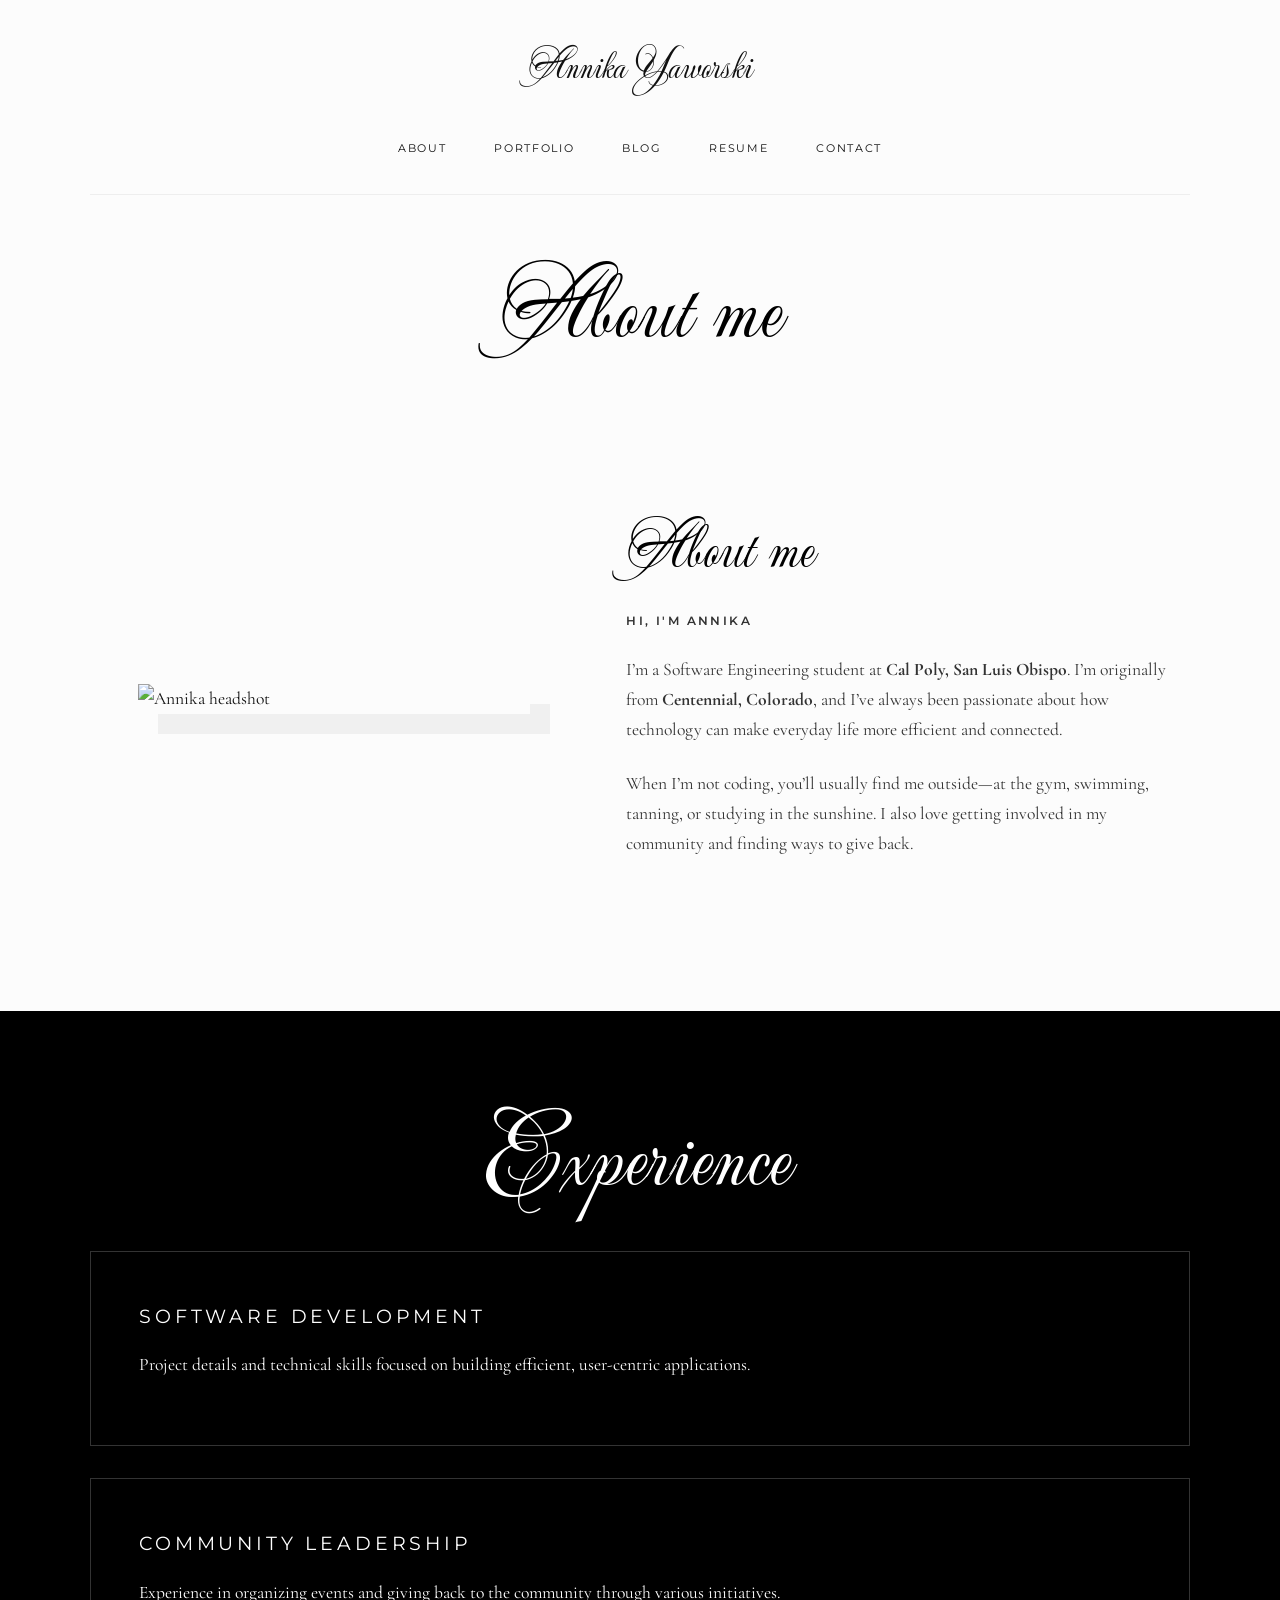
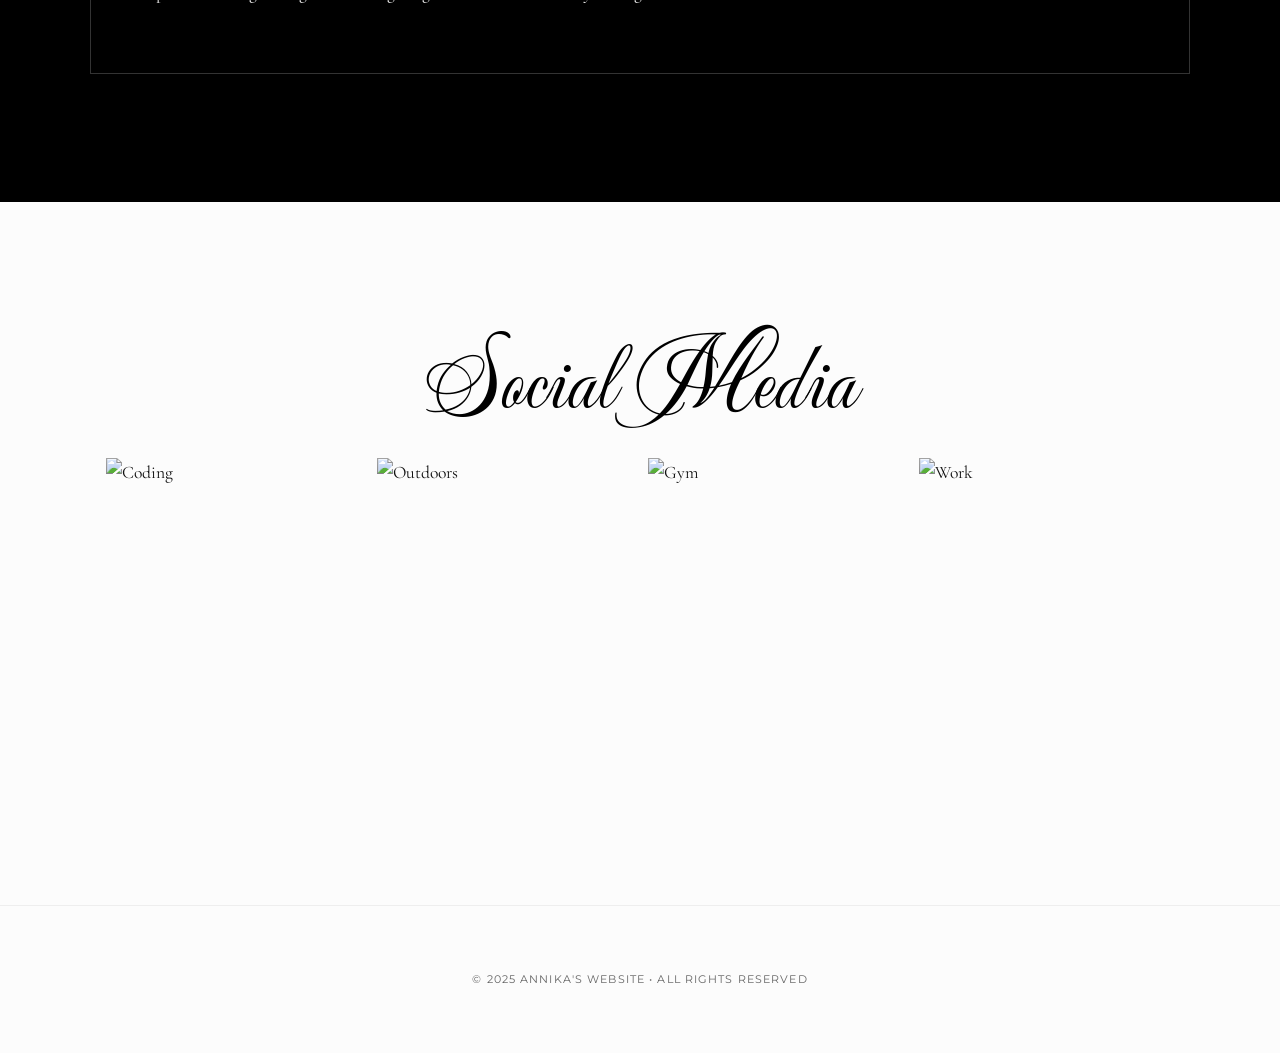
==== index.html @ 97a9dc64 "Complete website redesign with editorial aesthetic and content polish" ====
<!DOCTYPE html>
<html lang="en">

<head>
  <meta charset="utf-8" />
  <title>Annika's Website — Home</title>
  <meta name="viewport" content="width=device-width, initial-scale=1" />

  <!-- Fonts (optional) -->
  <link
    href="https://fonts.googleapis.com/css2?family=Playfair+Display:wght@400;600;700&family=Manrope:wght@400;600&display=swap"
    rel="stylesheet">
  <!-- Your site styles -->
  <link rel="stylesheet" href="styles.css">
</head>

<body>
  <nav class="navbar" aria-label="Primary">
    <a href="index.html" class="logo">Annika Yaworski</a>
    <ul class="nav-list">
      <li><a href="index.html" aria-current="page">About</a></li>
      <li><a href="portfolio.html">Portfolio</a></li>
      <li><a href="blog.html">Blog</a></li>
      <li><a href="resume.html">Resume</a></li>
      <li><a href="contact.html">Contact</a></li>
    </ul>
  </nav>

  <main>
    <header class="hero">
      <h1 class="script-text">About me</h1>
    </header>

    <section class="about-grid">
      <div class="img-stack">
        <img src="profile photo.png" alt="Annika headshot">
      </div>
      <div class="about-content">
        <h2 class="script-text" style="font-size: 4rem;">About me</h2>
        <p class="caps-label">HI, I'M ANNIKA</p>
        <p>
          I’m a Software Engineering student at <strong>Cal Poly, San Luis Obispo</strong>.
          I’m originally from <strong>Centennial, Colorado</strong>, and I’ve always been passionate about how
          technology can make everyday life more efficient and connected.
        </p>
        <p>
          When I’m not coding, you’ll usually find me outside—at the gym, swimming,
          tanning, or studying in the sunshine. I also love getting involved in my
          community and finding ways to give back.
        </p>
      </div>
    </section>

    <section class="dark-section">
      <div class="dark-section-inner">
        <h2 class="script-text" style="color: #fff; margin-bottom: 3rem;">Experience</h2>

        <div class="client-block">
          <h3>Software Development</h3>
          <p>Project details and technical skills focused on building efficient, user-centric applications.</p>
        </div>

        <div class="client-block">
          <h3>Community Leadership</h3>
          <p>Experience in organizing events and giving back to the community through various initiatives.</p>
        </div>
      </div>
    </section>

    <section>
      <h2 class="script-text" style="text-align: center; margin-bottom: 2rem;">Social Media</h2>
      <div class="social-grid">
        <img src="https://images.unsplash.com/photo-1517694712202-14dd9538aa97?w=500&auto=format&fit=crop" alt="Coding">
        <img src="https://images.unsplash.com/photo-1507525428034-b723cf961d3e?w=500&auto=format&fit=crop"
          alt="Outdoors">
        <img src="https://images.unsplash.com/photo-1544367567-0f2fcb009e0b?w=500&auto=format&fit=crop" alt="Gym">
        <img src="https://images.unsplash.com/photo-1441986300917-64674bd600d8?w=500&auto=format&fit=crop" alt="Work">
      </div>
    </section>
  </main>

  <footer>
    © 2025 Annika's Website • All Rights Reserved
  </footer>
</body>

</html>
---- styles.css ----
@import url('https://fonts.googleapis.com/css2?family=Cormorant+Garamond:ital,wght@0,300;0,400;0,600;1,400&family=Mea+Culpa&family=Montserrat:wght@300;400;600&display=swap');

:root {
  --bg: #fcfcfc;
  --fg: #111111;
  --muted: #666666;
  --accent: #000000;
  --border: #eeeeee;
  --font-serif: 'Cormorant Garamond', serif;
  --font-script: 'Mea Culpa', cursive;
  --font-sans: 'Montserrat', sans-serif;
  --max-w: 1100px;
}

* {
  box-sizing: border-box;
}

body {
  margin: 0;
  background: var(--bg);
  color: var(--fg);
  font-family: var(--font-serif);
  font-size: 1.1rem;
  line-height: 1.7;
  -webkit-font-smoothing: antialiased;
}

h1, h2, h3, h4 {
  font-weight: 400;
  margin: 0;
}

/* Typography Utilities */
.script-text {
  font-family: var(--font-script);
  font-size: 6rem;
  line-height: 1;
  color: var(--accent);
}

.caps-label {
  font-family: var(--font-sans);
  text-transform: uppercase;
  letter-spacing: 0.2em;
  font-size: 0.75rem;
  font-weight: 600;
  color: var(--muted);
}

/* Navigation */
.navbar {
  max-width: var(--max-w);
  margin: 0 auto;
  padding: 2rem 1rem;
  display: flex;
  flex-direction: column;
  align-items: center;
  gap: 2rem;
  border-bottom: 1px solid var(--border);
}

.logo {
  font-family: var(--font-script);
  font-size: 2.5rem;
  text-decoration: none;
  color: var(--fg);
}

.nav-list {
  list-style: none;
  display: flex;
  gap: 3rem;
  margin: 0;
  padding: 0;
}

.nav-list a {
  text-decoration: none;
  font-family: var(--font-sans);
  text-transform: uppercase;
  font-size: 0.7rem;
  letter-spacing: 0.15em;
  color: var(--fg);
  transition: opacity 0.3s;
}

.nav-list a:hover {
  opacity: 0.6;
}

/* Layout */
main {
  max-width: var(--max-w);
  margin: 0 auto;
  padding: 4rem 1rem;
}

section {
  margin-bottom: 8rem;
}

/* Hero / Header Section */
.hero {
  text-align: center;
  margin-bottom: 10rem;
}

.hero .script-text {
  display: block;
  margin-bottom: 1rem;
}

/* About Section */
.about-grid {
  display: grid;
  grid-template-columns: 1fr 1.2fr;
  gap: 4rem;
  align-items: center;
}

.img-stack {
  position: relative;
  padding: 2rem;
}

.img-stack img {
  width: 100%;
  height: auto;
  display: block;
  box-shadow: 20px 20px 0 #f0f0f0;
}

.about-content h2 {
  font-size: 2.5rem;
  margin-bottom: 2rem;
}

.about-content p {
  margin-bottom: 1.5rem;
  color: #333;
}

/* High Contrast Blocks (Clients) */
.dark-section {
  background: #000;
  color: #fff;
  padding: 6rem 1rem;
  margin-left: calc(-50vw + 50%);
  margin-right: calc(-50vw + 50%);
  width: 100vw;
}

.dark-section-inner {
  max-width: var(--max-w);
  margin: 0 auto;
  text-align: center;
}

.client-block {
  border: 1px solid #333;
  padding: 3rem;
  margin-bottom: 2rem;
  text-align: left;
}

.client-block h3 {
  font-family: var(--font-sans);
  text-transform: uppercase;
  letter-spacing: 0.2em;
  font-size: 1.2rem;
  margin-bottom: 1rem;
}

/* Social Media Grid */
.social-grid {
  display: grid;
  grid-template-columns: repeat(4, 1fr);
  gap: 1rem;
}

.social-grid img {
  width: 100%;
  aspect-ratio: 1;
  object-fit: cover;
}

/* Footer */
footer {
  text-align: center;
  padding: 4rem 1rem;
  border-top: 1px solid var(--border);
  font-family: var(--font-sans);
  font-size: 0.7rem;
  letter-spacing: 0.1em;
  text-transform: uppercase;
  color: var(--muted);
}

@media (max-width: 768px) {
  .about-grid {
    grid-template-columns: 1fr;
  }
  .nav-list {
    gap: 1.5rem;
    flex-wrap: wrap;
    justify-content: center;
  }
  .script-text {
    font-size: 4rem;
  }
  .social-grid {
    grid-template-columns: repeat(2, 1fr);
  }
}
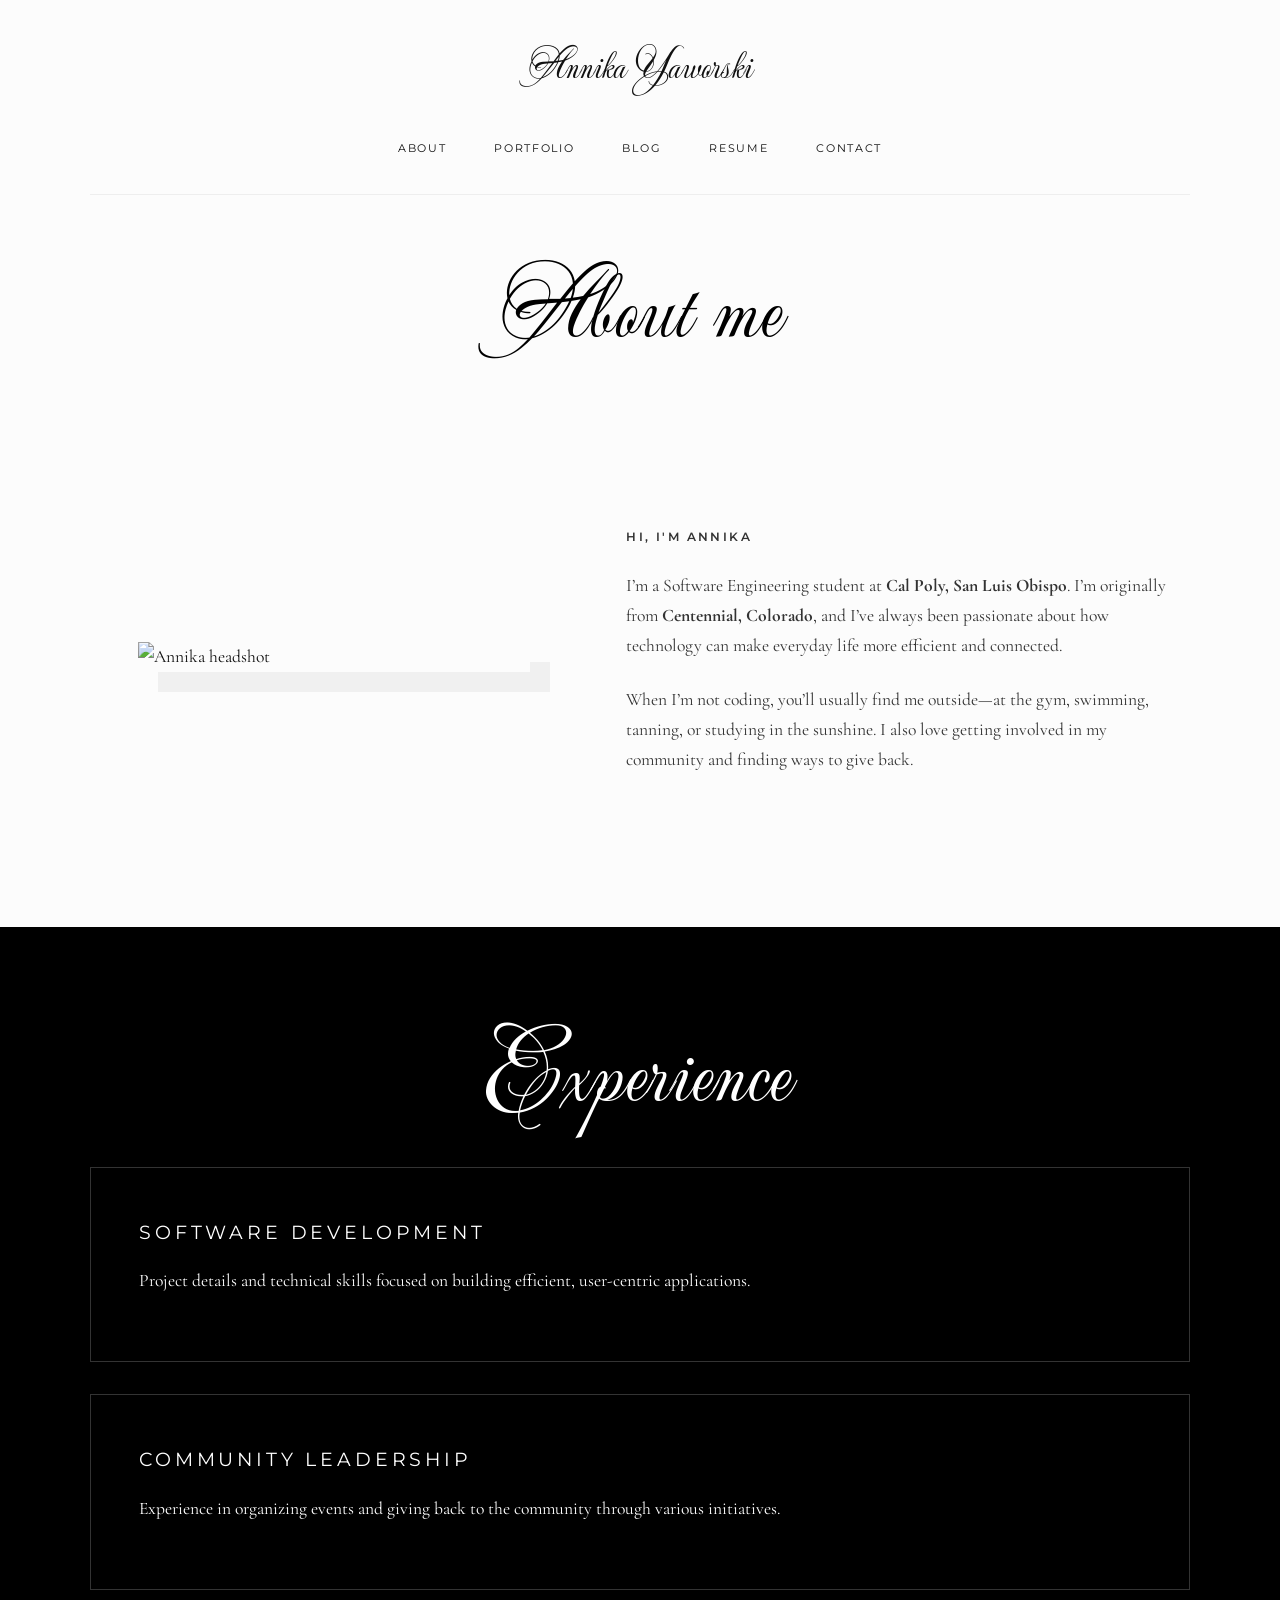
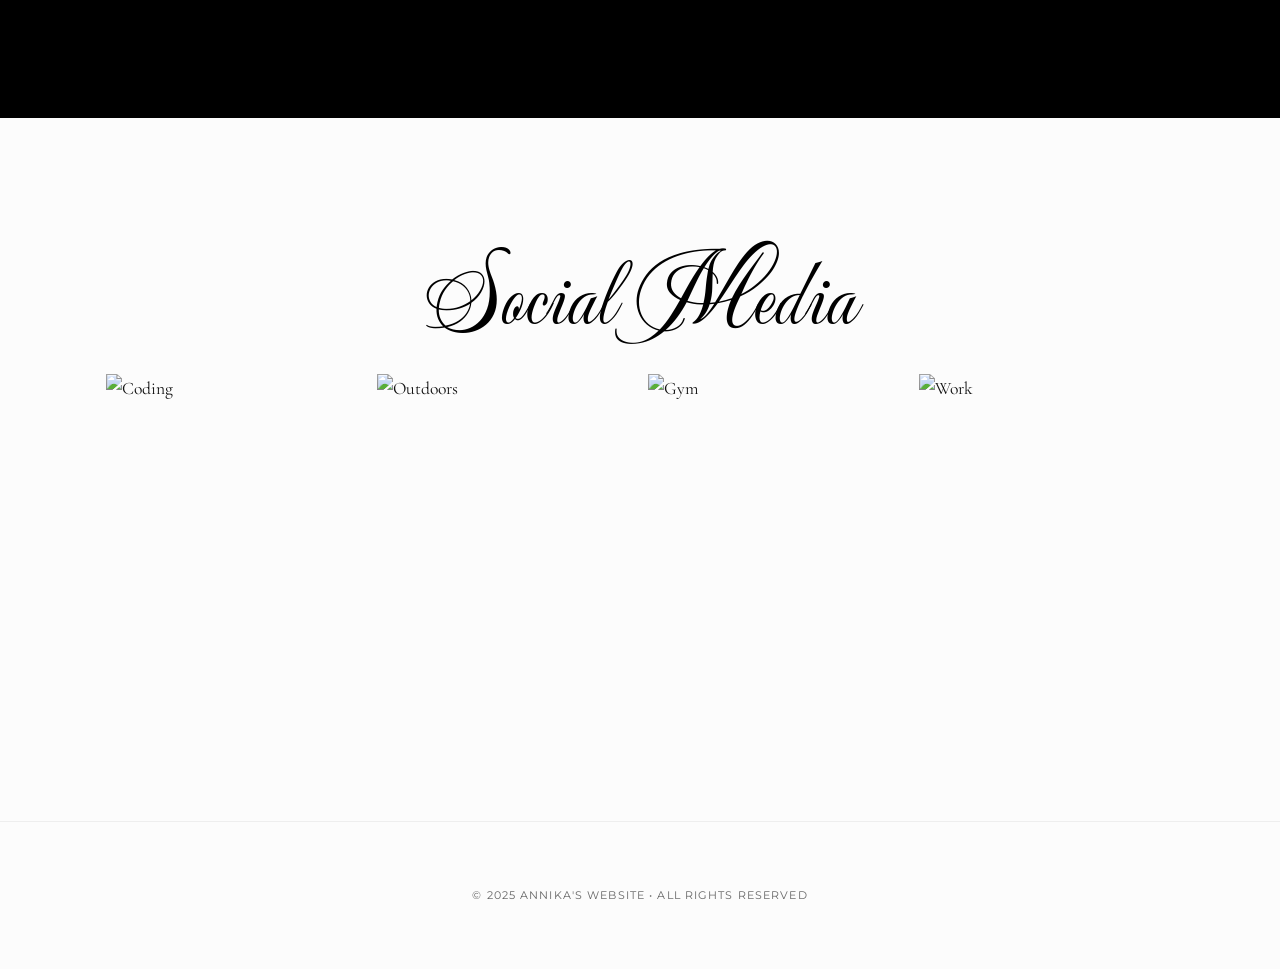
==== commit a9935d55: "Remove redundant About me subheader" ====
--- a/index.html
+++ b/index.html
@@ -36,7 +36,6 @@
         <img src="profile photo.png" alt="Annika headshot">
       </div>
       <div class="about-content">
-        <h2 class="script-text" style="font-size: 4rem;">About me</h2>
         <p class="caps-label">HI, I'M ANNIKA</p>
         <p>
           I’m a Software Engineering student at <strong>Cal Poly, San Luis Obispo</strong>.
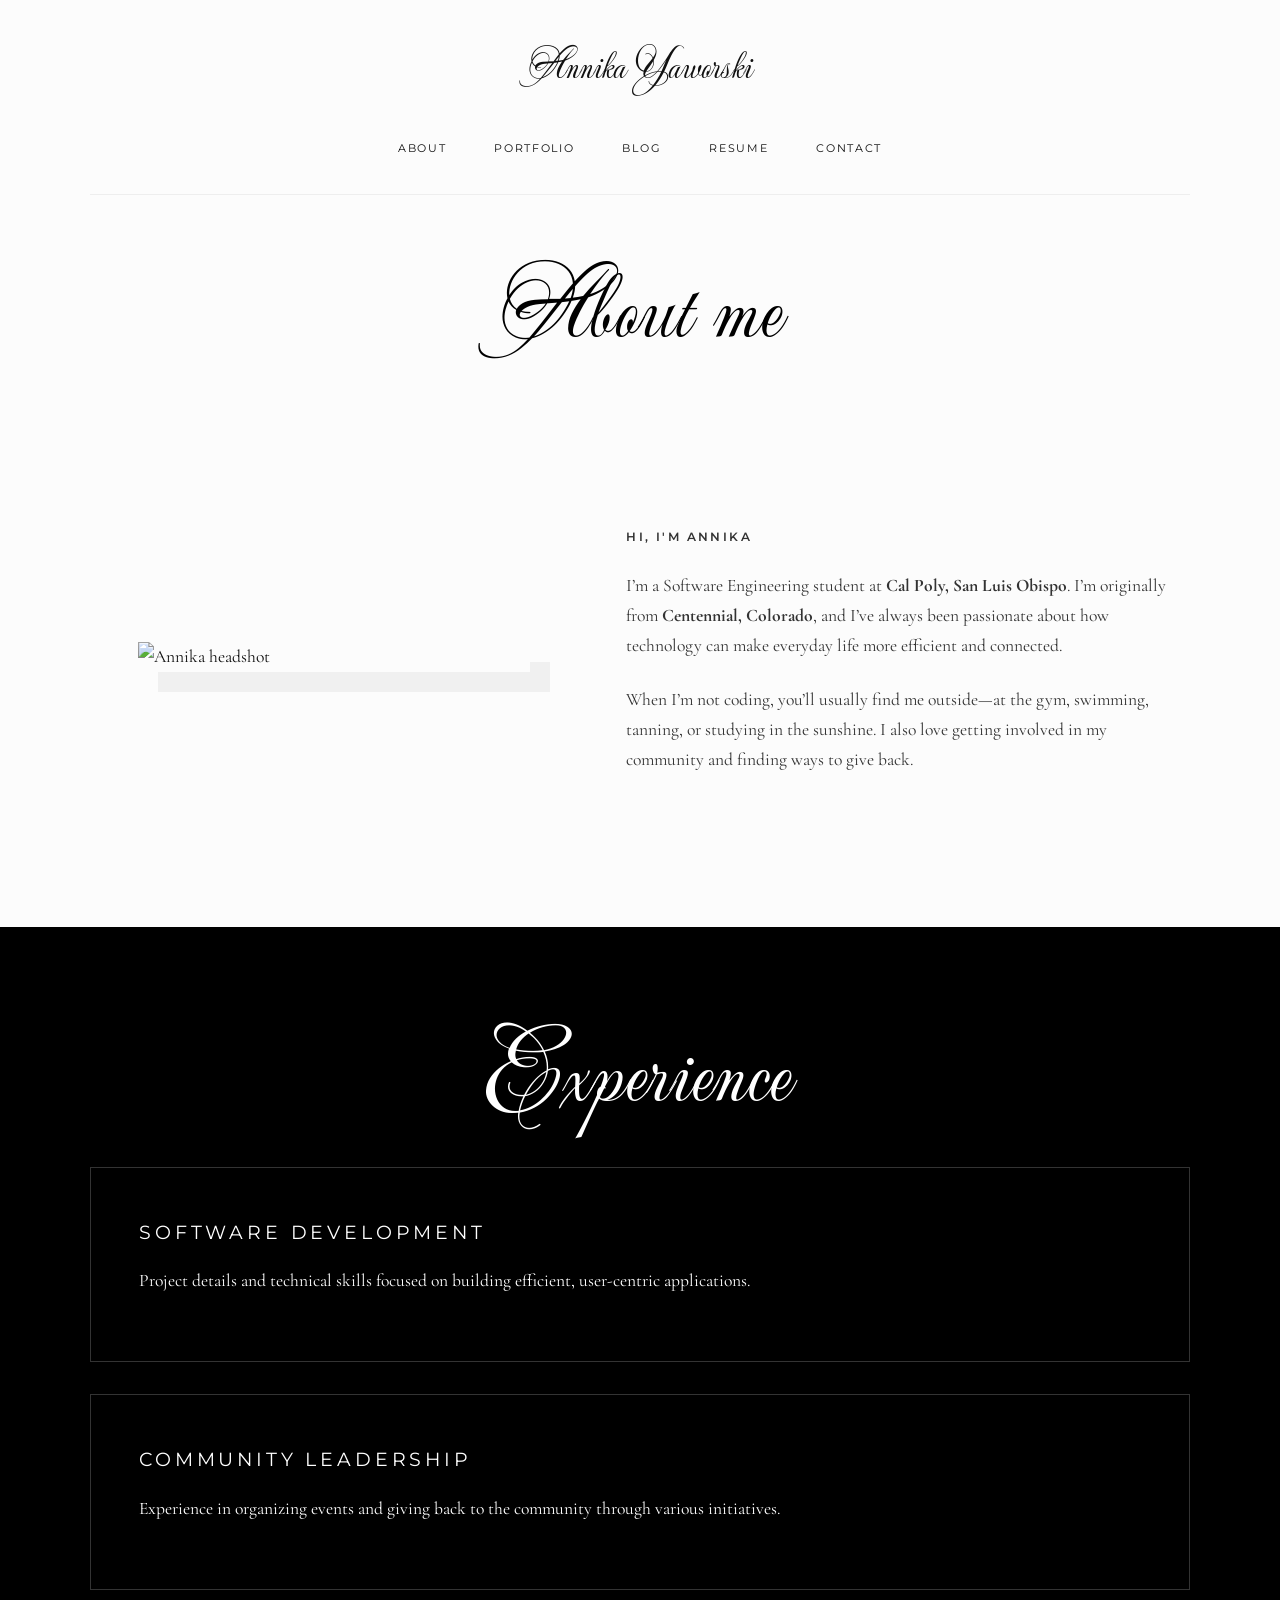
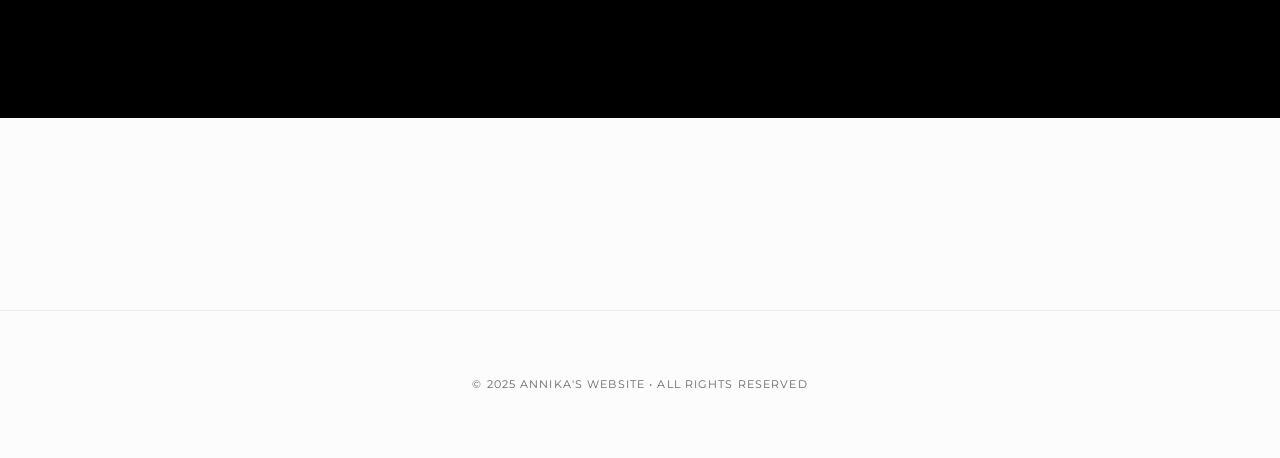
==== commit da4fe654: "Remove Social Media section from About Me" ====
--- a/index.html
+++ b/index.html
@@ -66,16 +66,7 @@
       </div>
     </section>
 
-    <section>
-      <h2 class="script-text" style="text-align: center; margin-bottom: 2rem;">Social Media</h2>
-      <div class="social-grid">
-        <img src="https://images.unsplash.com/photo-1517694712202-14dd9538aa97?w=500&auto=format&fit=crop" alt="Coding">
-        <img src="https://images.unsplash.com/photo-1507525428034-b723cf961d3e?w=500&auto=format&fit=crop"
-          alt="Outdoors">
-        <img src="https://images.unsplash.com/photo-1544367567-0f2fcb009e0b?w=500&auto=format&fit=crop" alt="Gym">
-        <img src="https://images.unsplash.com/photo-1441986300917-64674bd600d8?w=500&auto=format&fit=crop" alt="Work">
-      </div>
-    </section>
+
   </main>
 
   <footer>
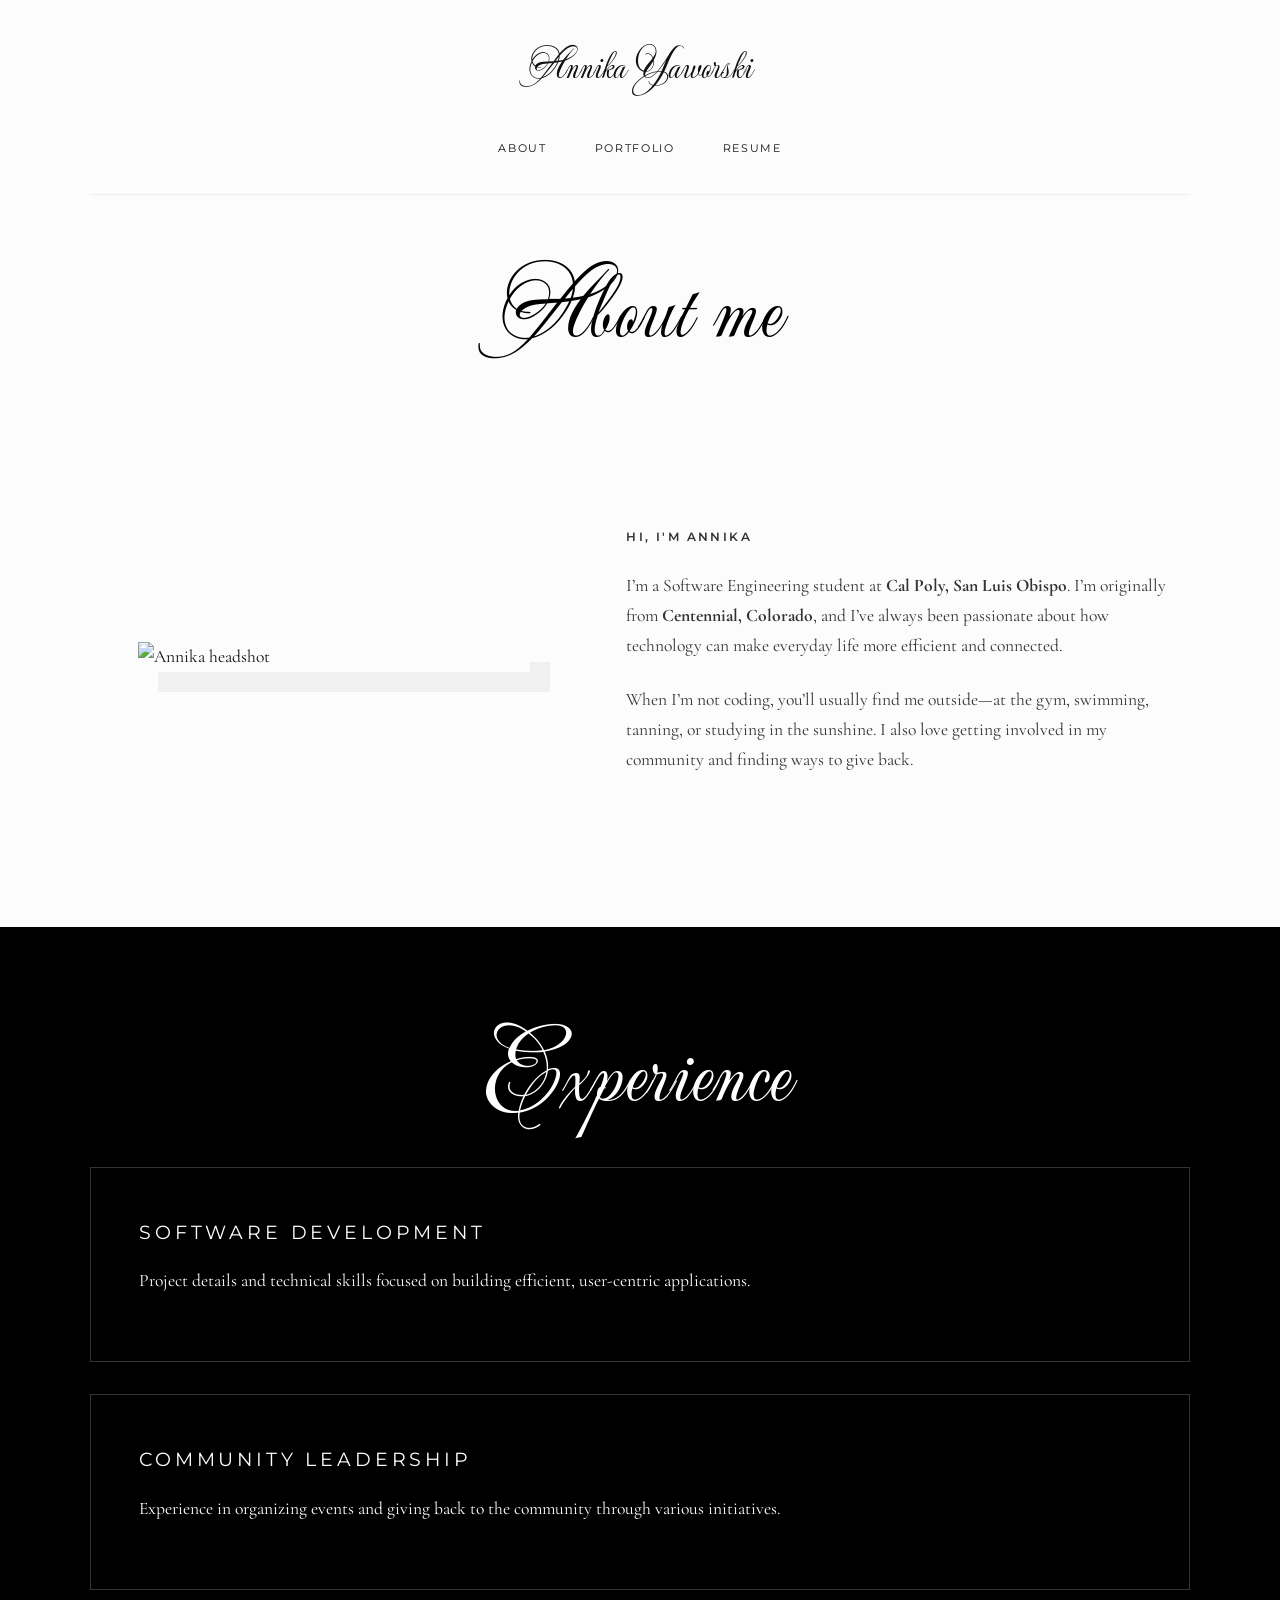
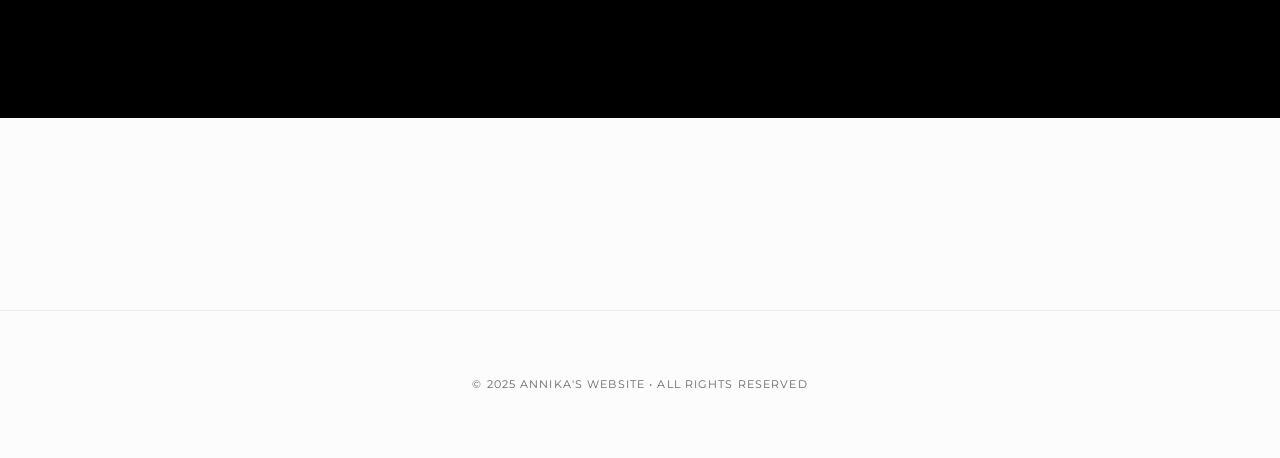
==== commit e3d73218: "Remove contact and blog pages" ====
--- a/index.html
+++ b/index.html
@@ -20,9 +20,7 @@
     <ul class="nav-list">
       <li><a href="index.html" aria-current="page">About</a></li>
       <li><a href="portfolio.html">Portfolio</a></li>
-      <li><a href="blog.html">Blog</a></li>
       <li><a href="resume.html">Resume</a></li>
-      <li><a href="contact.html">Contact</a></li>
     </ul>
   </nav>
 
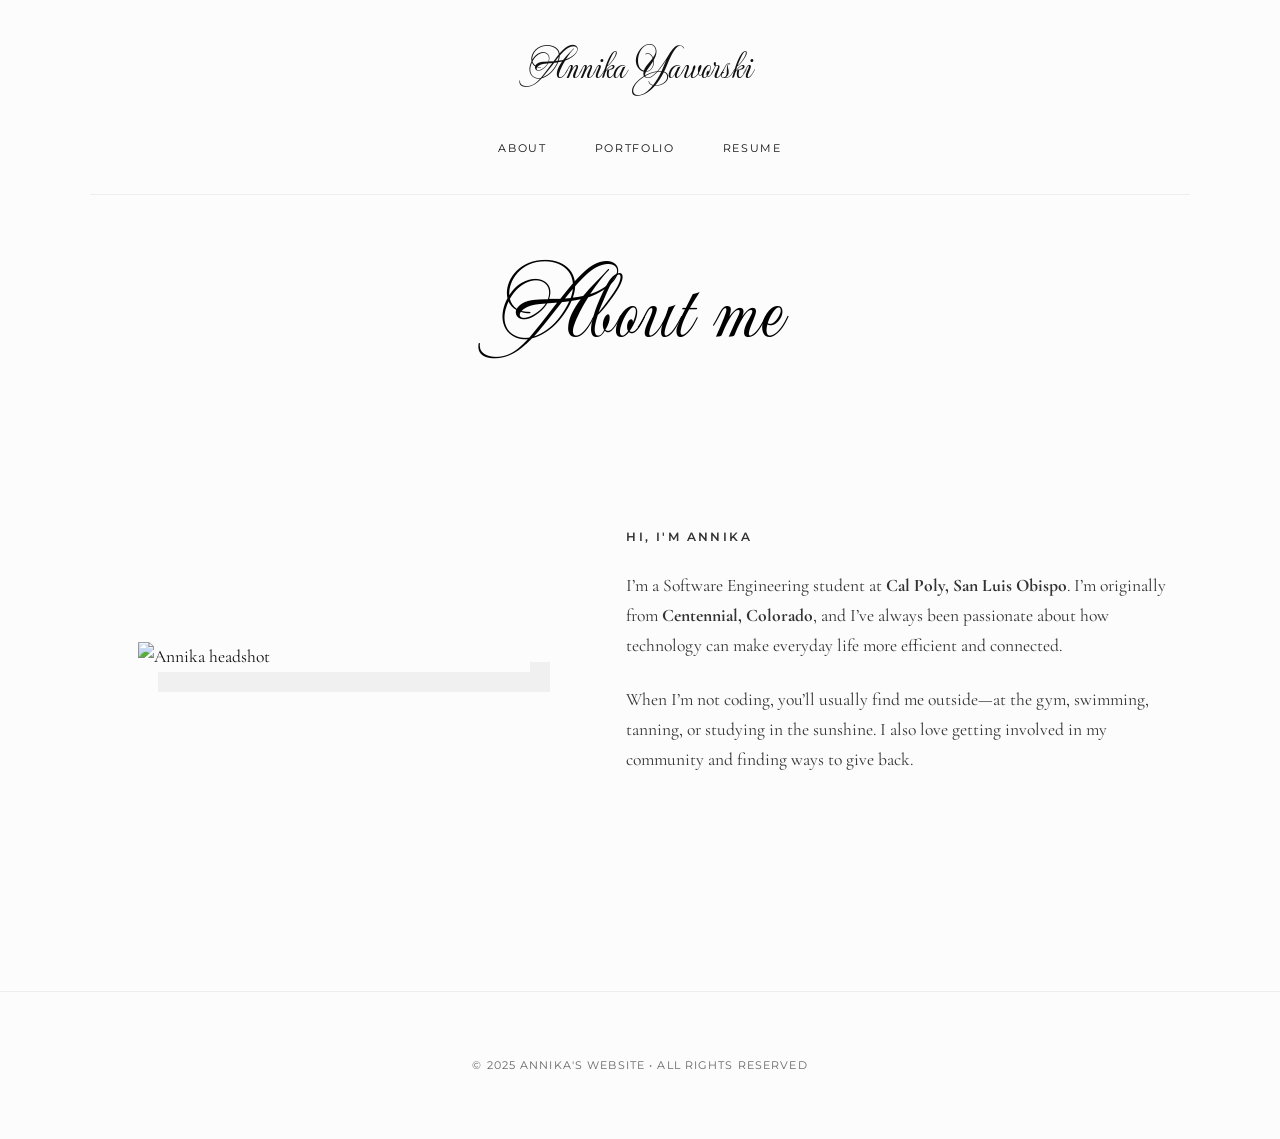
==== commit 5b90cc93: "Remove Experience section from index.html" ====
--- a/index.html
+++ b/index.html
@@ -48,21 +48,7 @@
       </div>
     </section>
 
-    <section class="dark-section">
-      <div class="dark-section-inner">
-        <h2 class="script-text" style="color: #fff; margin-bottom: 3rem;">Experience</h2>
 
-        <div class="client-block">
-          <h3>Software Development</h3>
-          <p>Project details and technical skills focused on building efficient, user-centric applications.</p>
-        </div>
-
-        <div class="client-block">
-          <h3>Community Leadership</h3>
-          <p>Experience in organizing events and giving back to the community through various initiatives.</p>
-        </div>
-      </div>
-    </section>
 
 
   </main>
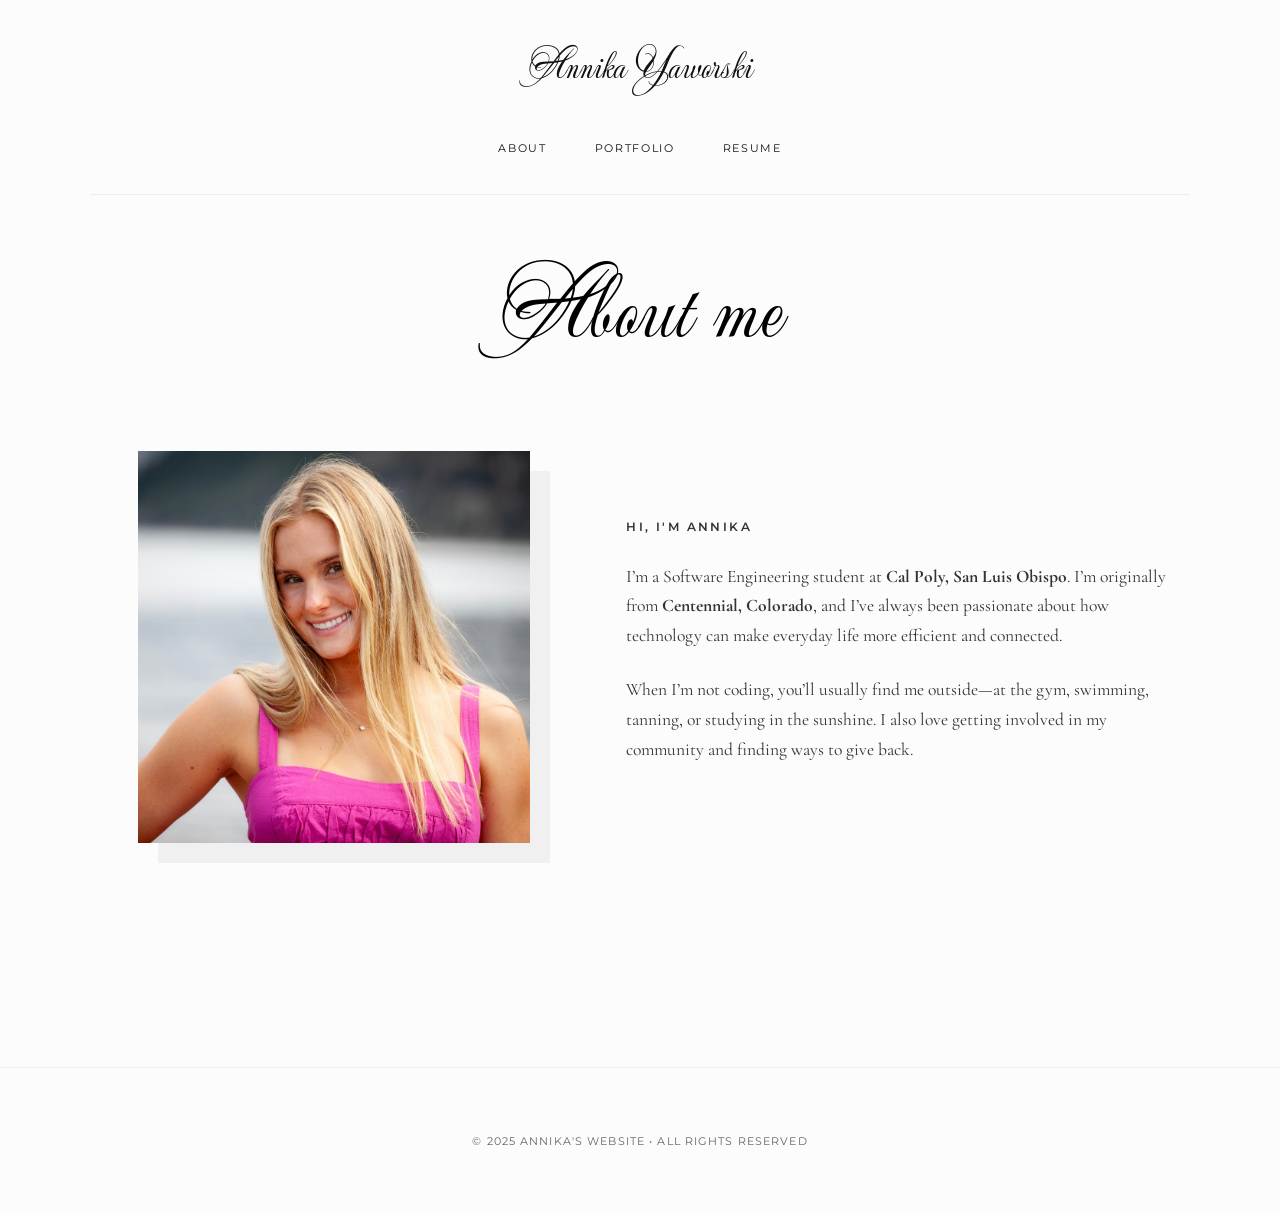
==== commit 47500b54: "content: update profile photo on about page" ====
--- a/index.html
+++ b/index.html
@@ -31,7 +31,7 @@
 
     <section class="about-grid">
       <div class="img-stack">
-        <img src="profile photo.png" alt="Annika headshot">
+        <img src="profile_photo.jpg" alt="Annika headshot">
       </div>
       <div class="about-content">
         <p class="caps-label">HI, I'M ANNIKA</p>
--- a/styles.css
+++ b/styles.css
@@ -103,7 +103,7 @@
 /* Hero / Header Section */
 .hero {
   text-align: center;
-  margin-bottom: 10rem;
+  margin-bottom: 4rem;
 }
 
 .hero .script-text {
@@ -172,6 +172,16 @@
   margin-bottom: 1rem;
 }
 
+.client-block h3 a {
+  text-decoration: none;
+  color: inherit;
+  transition: opacity 0.3s;
+}
+
+.client-block h3 a:hover {
+  opacity: 0.6;
+}
+
 /* Social Media Grid */
 .social-grid {
   display: grid;
@@ -197,6 +207,37 @@
   color: var(--muted);
 }
 
+/* Buttons */
+.btn {
+  display: inline-block;
+  padding: 0.8rem 1.5rem;
+  background-color: var(--accent);
+  color: var(--bg);
+  text-decoration: none;
+  font-family: var(--font-sans);
+  text-transform: uppercase;
+  font-size: 0.75rem;
+  letter-spacing: 0.1em;
+  border: 1px solid var(--accent);
+  transition: all 0.3s ease;
+  cursor: pointer;
+}
+
+.btn:hover {
+  background-color: transparent;
+  color: var(--accent);
+}
+
+.btn-outline {
+  background-color: transparent;
+  color: var(--accent);
+}
+
+.btn-outline:hover {
+  background-color: var(--accent);
+  color: var(--bg);
+}
+
 @media (max-width: 768px) {
   .about-grid {
     grid-template-columns: 1fr;
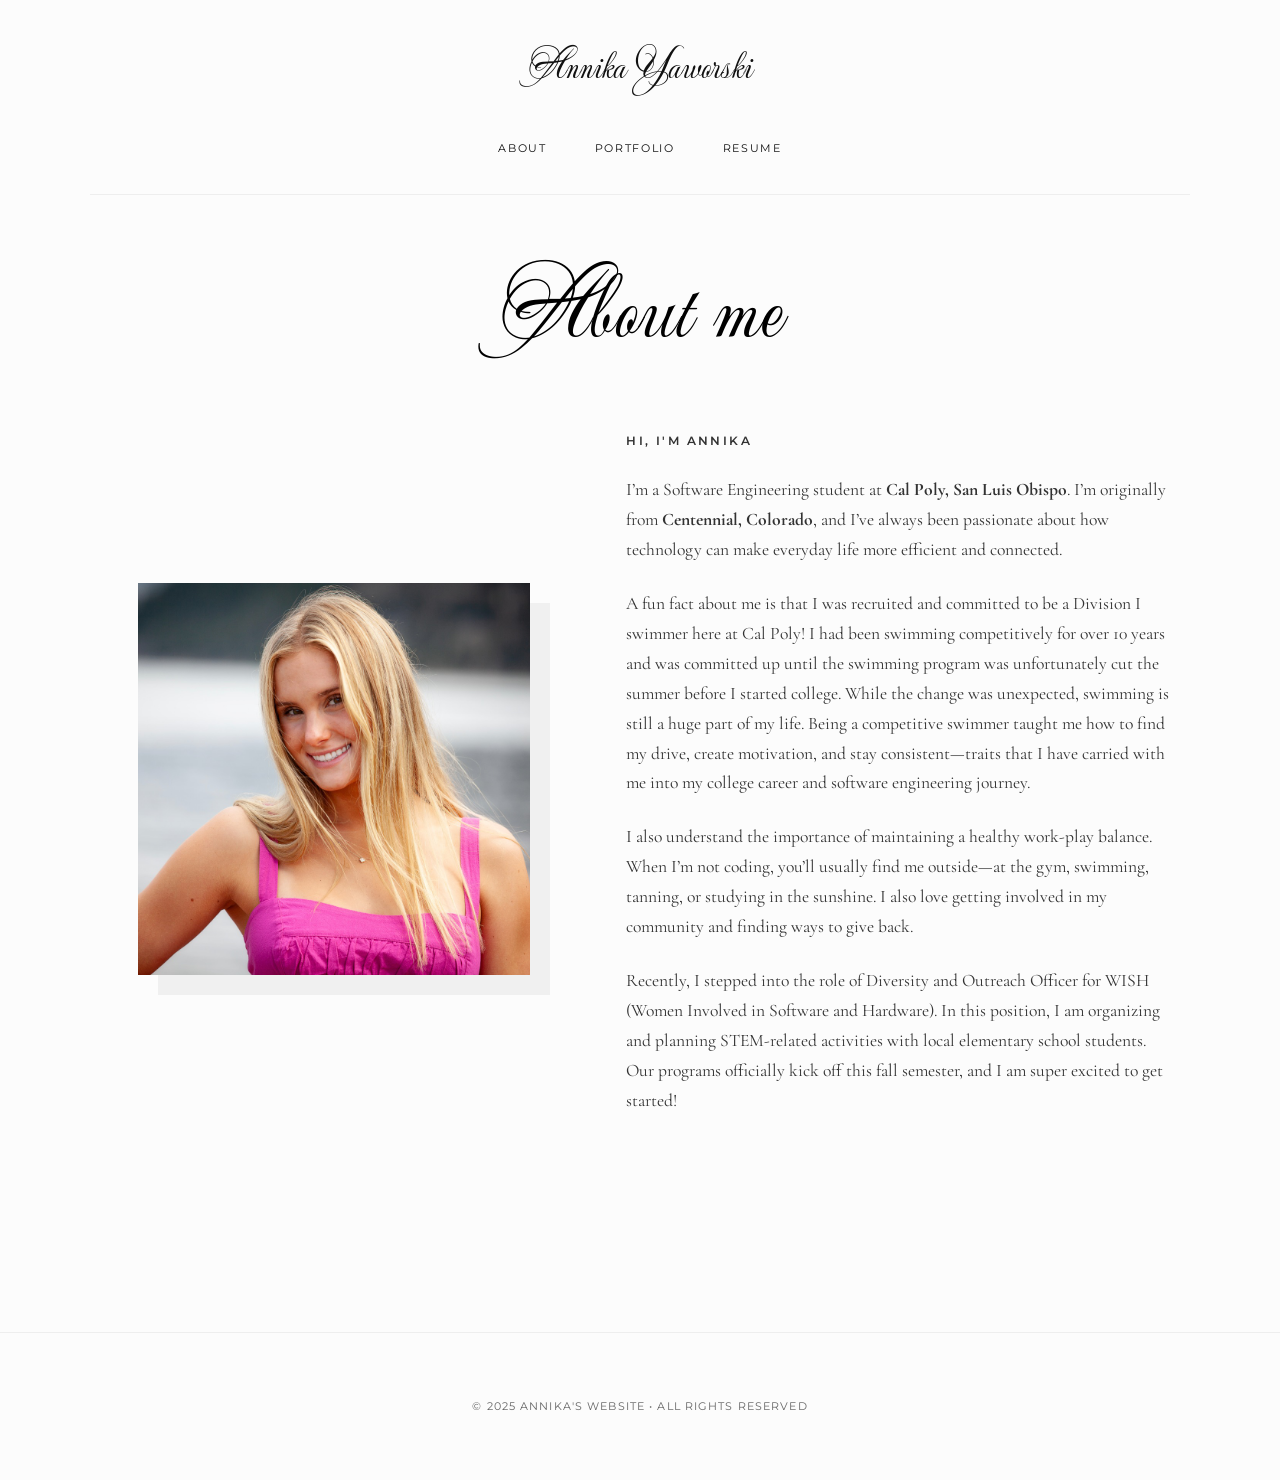
==== commit f97d806d: "content: expand About Me blurb with swimming and WISH officer details" ====
--- a/index.html
+++ b/index.html
@@ -36,14 +36,16 @@
       <div class="about-content">
         <p class="caps-label">HI, I'M ANNIKA</p>
         <p>
-          I’m a Software Engineering student at <strong>Cal Poly, San Luis Obispo</strong>.
-          I’m originally from <strong>Centennial, Colorado</strong>, and I’ve always been passionate about how
-          technology can make everyday life more efficient and connected.
+          I’m a Software Engineering student at <strong>Cal Poly, San Luis Obispo</strong>. I’m originally from <strong>Centennial, Colorado</strong>, and I’ve always been passionate about how technology can make everyday life more efficient and connected.
         </p>
         <p>
-          When I’m not coding, you’ll usually find me outside—at the gym, swimming,
-          tanning, or studying in the sunshine. I also love getting involved in my
-          community and finding ways to give back.
+          A fun fact about me is that I was recruited and committed to be a Division I swimmer here at Cal Poly! I had been swimming competitively for over 10 years and was committed up until the swimming program was unfortunately cut the summer before I started college. While the change was unexpected, swimming is still a huge part of my life. Being a competitive swimmer taught me how to find my drive, create motivation, and stay consistent—traits that I have carried with me into my college career and software engineering journey.
+        </p>
+        <p>
+          I also understand the importance of maintaining a healthy work-play balance. When I’m not coding, you’ll usually find me outside—at the gym, swimming, tanning, or studying in the sunshine. I also love getting involved in my community and finding ways to give back.
+        </p>
+        <p>
+          Recently, I stepped into the role of Diversity and Outreach Officer for WISH (Women Involved in Software and Hardware). In this position, I am organizing and planning STEM-related activities with local elementary school students. Our programs officially kick off this fall semester, and I am super excited to get started!
         </p>
       </div>
     </section>
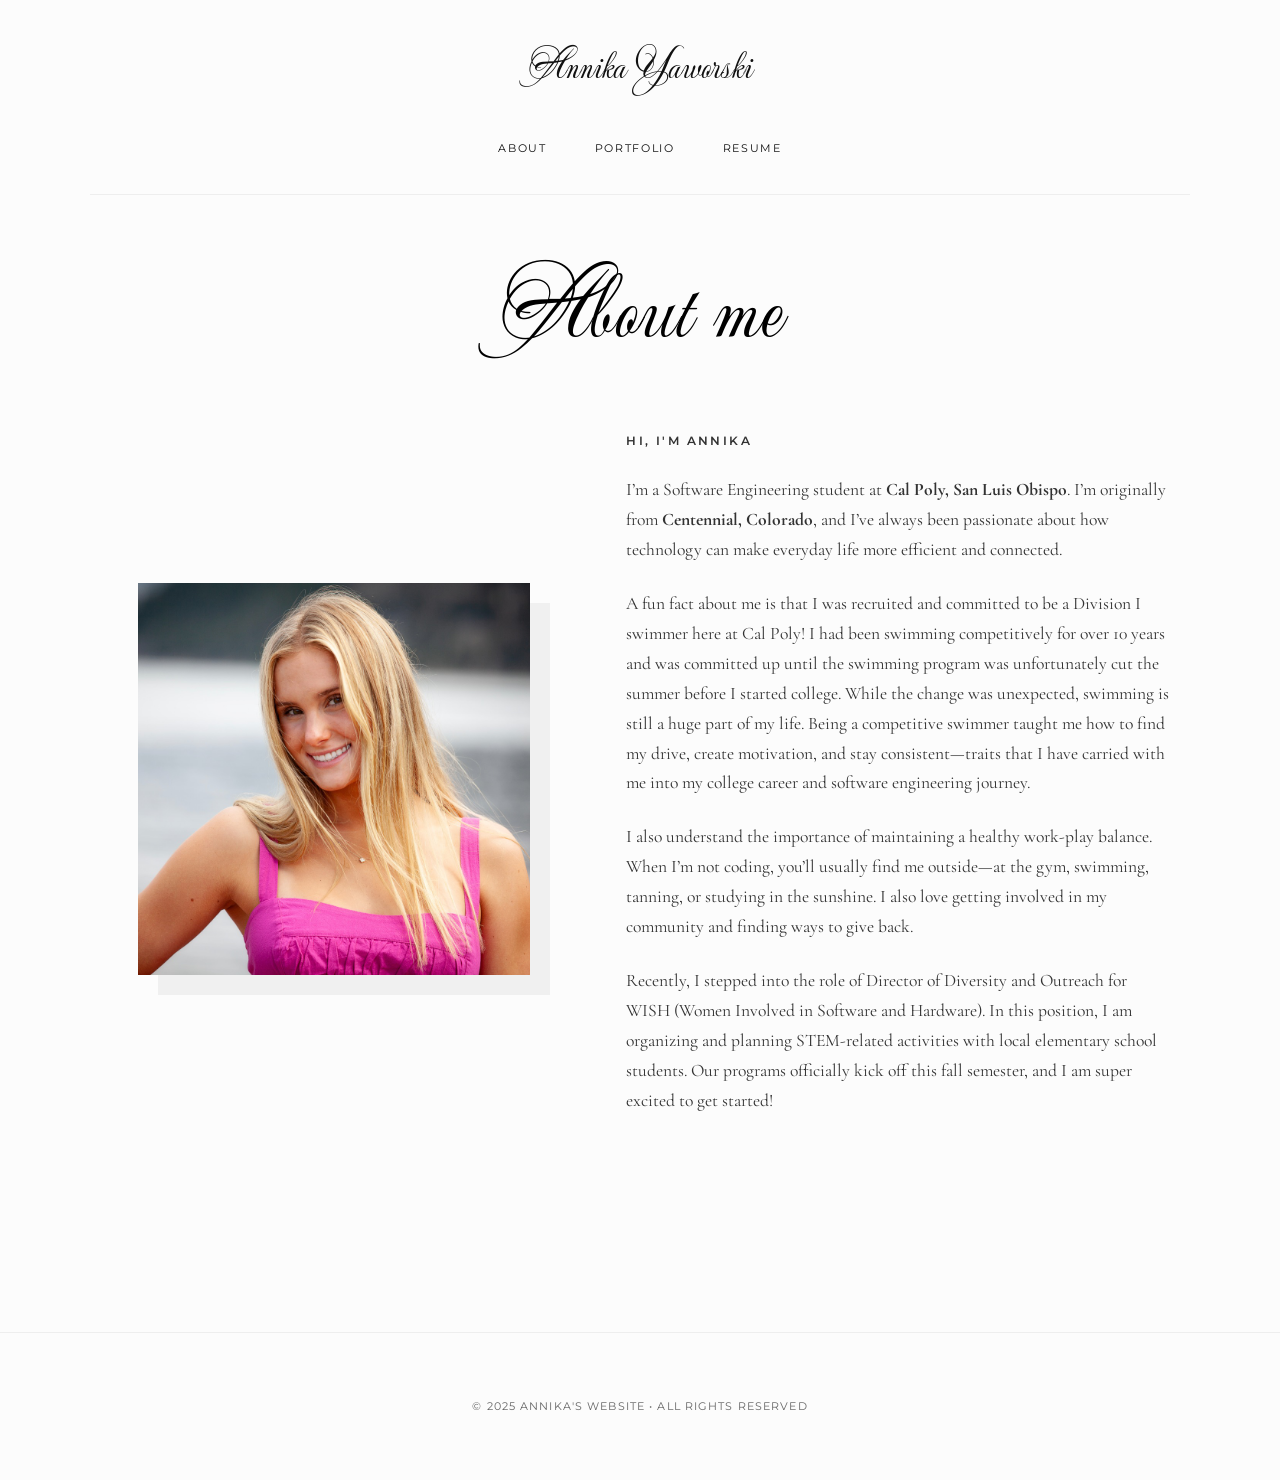
==== commit 36a1b4c9: "content: fix WISH title to Director of Diversity and Outreach" ====
--- a/index.html
+++ b/index.html
@@ -45,7 +45,7 @@
           I also understand the importance of maintaining a healthy work-play balance. When I’m not coding, you’ll usually find me outside—at the gym, swimming, tanning, or studying in the sunshine. I also love getting involved in my community and finding ways to give back.
         </p>
         <p>
-          Recently, I stepped into the role of Diversity and Outreach Officer for WISH (Women Involved in Software and Hardware). In this position, I am organizing and planning STEM-related activities with local elementary school students. Our programs officially kick off this fall semester, and I am super excited to get started!
+          Recently, I stepped into the role of Director of Diversity and Outreach for WISH (Women Involved in Software and Hardware). In this position, I am organizing and planning STEM-related activities with local elementary school students. Our programs officially kick off this fall semester, and I am super excited to get started!
         </p>
       </div>
     </section>
